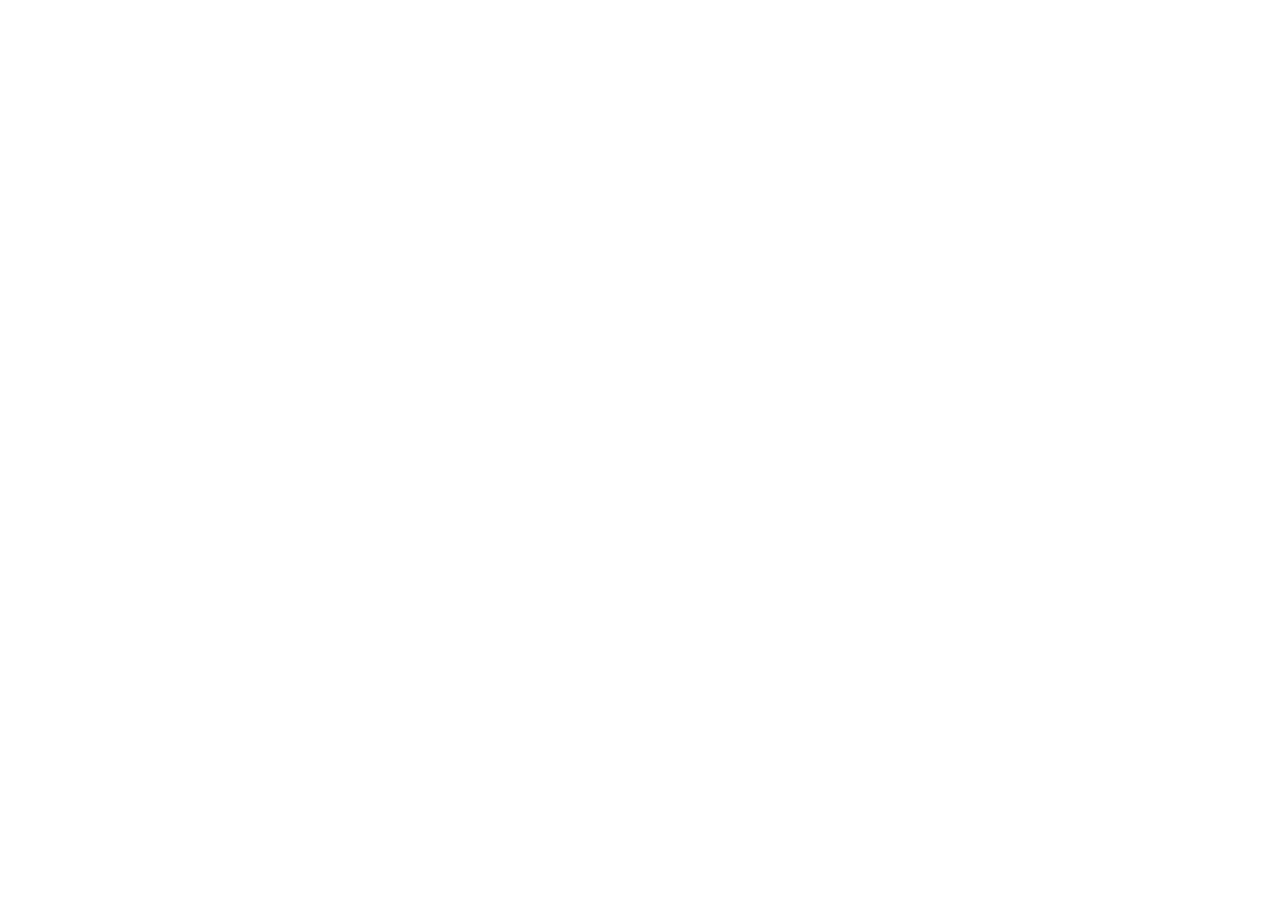
==== index.html @ efcbc995 "feat: initialize project with premium dark-gold theme Setup the foundational project architecture in" ====
<!doctype html>
<html lang="en">
  <head>
    <meta charset="UTF-8" />
    <meta name="viewport" content="width=device-width, initial-scale=1.0" />
    <title>ORIGEN - Experiencia Cultural y Gastronómica</title>
    <meta name="description" content="Rediseño visual premium y arquitectura API REST para la experiencia gastronómica y cultural ORIGEN (GitHub Pages + Google Apps Script)." />
    <meta property="og:title" content="ORIGEN - Experiencia Cultural y Gastronómica" />
    <meta property="og:description" content="Rediseño visual premium y arquitectura API REST para la experiencia gastronómica y cultural ORIGEN (GitHub Pages + Google Apps Script)." />
    <meta property="og:type" content="website" />
    <meta name="twitter:card" content="summary_large_image" />
    <link rel="preconnect" href="https://fonts.googleapis.com">
    <link rel="preconnect" href="https://fonts.gstatic.com" crossorigin>
    <link href="https://fonts.googleapis.com/css2?family=Cormorant+Garamond:ital,wght@0,400;0,600;0,700;1,400&family=Plus+Jakarta+Sans:wght@300;400;500;600;700&display=swap" rel="stylesheet">
  </head>
  <body>
    <div id="root"></div>
    <script type="module" src="/src/main.tsx"></script>
  </body>
</html>
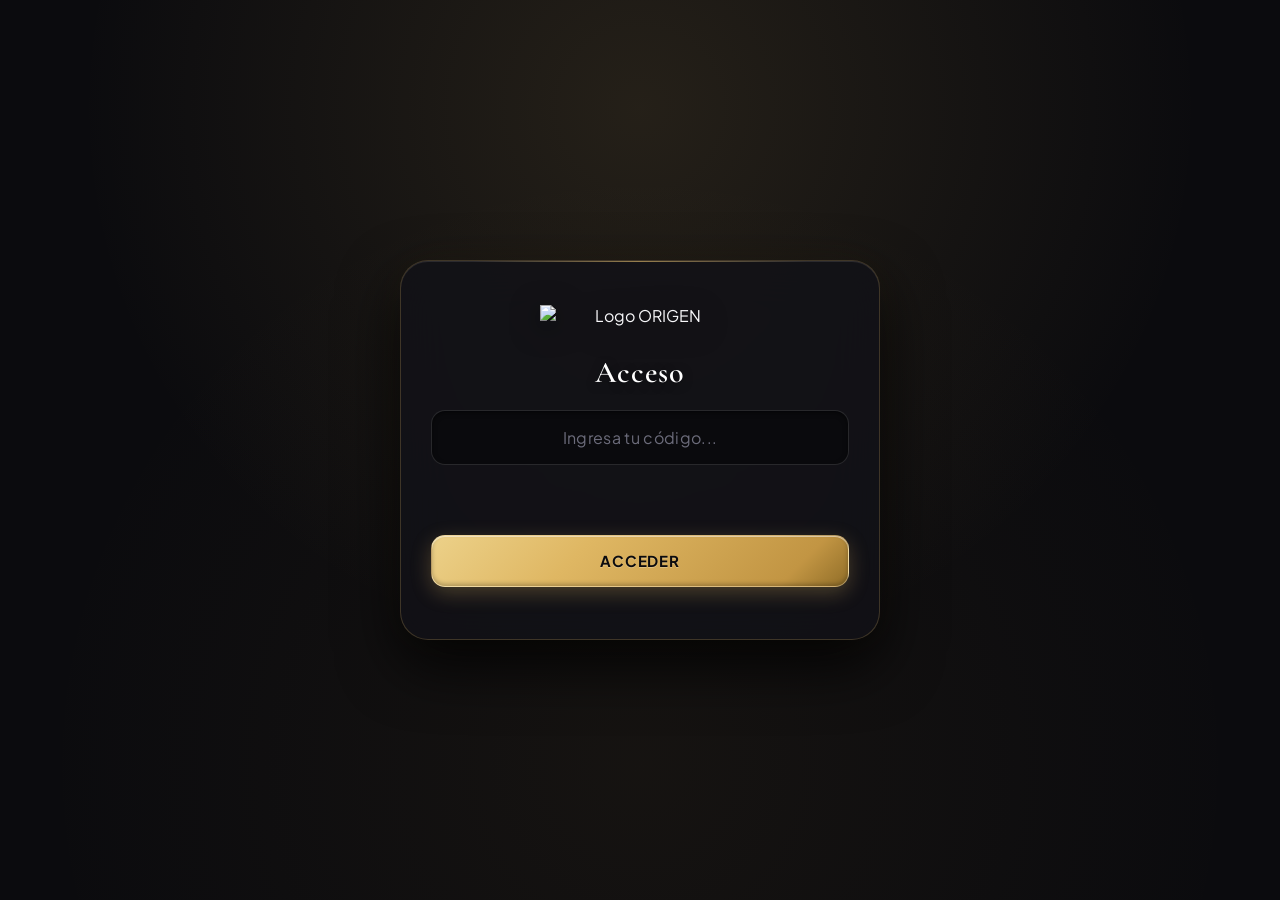
==== commit 84326f79: "Update index.html" ====
--- a/index.html
+++ b/index.html
@@ -1,21 +1,569 @@
-<!doctype html>
-<html lang="en">
-  <head>
-    <meta charset="UTF-8" />
-    <meta name="viewport" content="width=device-width, initial-scale=1.0" />
-    <title>ORIGEN - Experiencia Cultural y Gastronómica</title>
-    <meta name="description" content="Rediseño visual premium y arquitectura API REST para la experiencia gastronómica y cultural ORIGEN (GitHub Pages + Google Apps Script)." />
-    <meta property="og:title" content="ORIGEN - Experiencia Cultural y Gastronómica" />
-    <meta property="og:description" content="Rediseño visual premium y arquitectura API REST para la experiencia gastronómica y cultural ORIGEN (GitHub Pages + Google Apps Script)." />
-    <meta property="og:type" content="website" />
-    <meta name="twitter:card" content="summary_large_image" />
-    <link rel="preconnect" href="https://fonts.googleapis.com">
-    <link rel="preconnect" href="https://fonts.gstatic.com" crossorigin>
-    <link href="https://fonts.googleapis.com/css2?family=Cormorant+Garamond:ital,wght@0,400;0,600;0,700;1,400&family=Plus+Jakarta+Sans:wght@300;400;500;600;700&display=swap" rel="stylesheet">
-  </head>
-  <body>
-    <div id="root"></div>
-    <script type="module" src="/src/main.tsx"></script>
-  </body>
+<!DOCTYPE html>
+<html lang="es">
+<head>
+  <meta charset="UTF-8">
+  <meta name="viewport" content="width=device-width, initial-scale=1.0">
+  <title>ORIGEN — Experiencia Cultural & Gastronómica</title>
+  
+  <!-- Tipografías de alta gama: Cormorant Garamond (Serif de lujo) y Plus Jakarta Sans (Texto limpio) -->
+  <link rel="preconnect" href="https://fonts.googleapis.com">
+  <link rel="preconnect" href="https://fonts.gstatic.com" crossorigin>
+  <link href="https://fonts.googleapis.com/css2?family=Cormorant+Garamond:ital,wght@0,400;0,600;0,700;1,400&family=Plus+Jakarta+Sans:wght@300;400;500;600;700&display=swap" rel="stylesheet">
+
+  <style>
+    /* --- DESIGN SYSTEM: ORIGEN LUXURY DARK & GOLD PALETTE --- */
+    :root {
+      --bg-deep: #0b0b0e;
+      --card-bg: rgba(18, 18, 24, 0.82);
+      --card-border: rgba(223, 183, 99, 0.22);
+      --card-inner-glow: rgba(223, 183, 99, 0.05);
+      
+      --gold-primary: #dfb763;
+      --gold-secondary: #c29543;
+      --gold-light: #ecd189;
+      --gold-dark: #916e28;
+      
+      --text-main: #f8f8fa;
+      --text-muted: #a3a3b2;
+      --text-subtle: #6c6c7b;
+      
+      --input-bg: rgba(11, 11, 14, 0.9);
+      --input-border: rgba(255, 255, 255, 0.12);
+      --input-focus: #dfb763;
+      
+      --danger-color: #e05244;
+      --success-color: #27ae60;
+    }
+
+    * {
+      box-sizing: border-box;
+      margin: 0;
+      padding: 0;
+      -webkit-tap-highlight-color: transparent;
+    }
+
+    body {
+      font-family: 'Plus Jakarta Sans', -apple-system, BlinkMacSystemFont, sans-serif;
+      background: radial-gradient(circle at 50% 12%, rgba(223, 183, 99, 0.12) 0%, transparent 55%),
+                  radial-gradient(circle at 50% 85%, rgba(194, 149, 67, 0.06) 0%, transparent 60%),
+                  var(--bg-deep);
+      background-attachment: fixed;
+      color: var(--text-main);
+      text-align: center;
+      padding: 24px 16px;
+      display: flex;
+      justify-content: center;
+      align-items: center;
+      min-height: 100vh;
+      -webkit-font-smoothing: antialiased;
+      -moz-osx-font-smoothing: grayscale;
+    }
+
+    /* CONTENEDOR PRINCIPAL: GLASSMORPHISM & SILKY SHADOWS */
+    .container {
+      background: var(--card-bg);
+      backdrop-filter: blur(24px);
+      -webkit-backdrop-filter: blur(24px);
+      border: 1px solid var(--card-border);
+      border-radius: 28px;
+      padding: 44px 30px 40px;
+      box-shadow: 
+        0 24px 60px rgba(0, 0, 0, 0.85),
+        0 0 40px var(--card-inner-glow),
+        inset 0 1px 0 rgba(255, 255, 255, 0.1);
+      width: 100%;
+      max-width: 480px;
+      position: relative;
+      overflow: hidden;
+      transition: all 0.4s ease;
+    }
+
+    /* DETALLE SUTIL DE LUZ SUPERIOR */
+    .container::before {
+      content: '';
+      position: absolute;
+      top: 0;
+      left: 15%;
+      right: 15%;
+      height: 1px;
+      background: linear-gradient(90deg, transparent, rgba(223, 183, 99, 0.6), transparent);
+    }
+
+    /* LOGOTIPO */
+    .logo {
+      width: 200px;
+      max-width: 80%;
+      height: auto;
+      margin: 0 auto 28px auto;
+      display: block;
+      filter: drop-shadow(0 6px 14px rgba(0, 0, 0, 0.6));
+      transition: transform 0.3s ease;
+    }
+    .logo:hover {
+      transform: scale(1.02);
+    }
+
+    /* TÍTULOS Y TIPOGRAFÍA SERIF ELEGANTE */
+    h3 {
+      font-family: 'Cormorant Garamond', 'Georgia', serif;
+      font-size: 30px;
+      font-weight: 600;
+      letter-spacing: 0.03em;
+      line-height: 1.25;
+      color: #ffffff;
+      margin: 0 0 18px 0;
+      text-shadow: 0 2px 10px rgba(0, 0, 0, 0.5);
+    }
+
+    p {
+      color: var(--text-muted);
+      font-size: 15px;
+      line-height: 1.6;
+      margin-bottom: 20px;
+    }
+
+    /* INPUTS PREMIUM */
+    input {
+      width: 100%;
+      padding: 16px 20px;
+      margin-bottom: 20px;
+      border: 1px solid var(--input-border);
+      background-color: var(--input-bg);
+      color: #ffffff;
+      border-radius: 14px;
+      font-size: 16px;
+      font-family: 'Plus Jakarta Sans', sans-serif;
+      letter-spacing: 0.06em;
+      text-align: center;
+      outline: none;
+      box-shadow: inset 0 2px 5px rgba(0, 0, 0, 0.5);
+      transition: all 0.3s cubic-bezier(0.16, 1, 0.3, 1);
+    }
+    input::placeholder {
+      color: var(--text-subtle);
+      letter-spacing: 0.02em;
+    }
+    input:focus {
+      border-color: var(--gold-primary);
+      box-shadow: 
+        0 0 0 3px rgba(223, 183, 99, 0.18),
+        inset 0 2px 5px rgba(0, 0, 0, 0.6);
+      background-color: rgba(15, 15, 20, 0.95);
+    }
+
+    /* BOTONES FÍSICOS PREMIUM DE ORO METÁLICO */
+    .btn {
+      display: inline-flex;
+      justify-content: center;
+      align-items: center;
+      width: 100%;
+      min-height: 52px;
+      padding: 15px 24px;
+      margin: 12px auto;
+      border: 1px solid rgba(255, 255, 255, 0.25);
+      border-radius: 14px;
+      cursor: pointer;
+      font-family: 'Plus Jakarta Sans', sans-serif;
+      font-weight: 700;
+      font-size: 15px;
+      letter-spacing: 0.05em;
+      text-transform: uppercase;
+      background: linear-gradient(135deg, var(--gold-light) 0%, var(--gold-primary) 35%, var(--gold-secondary) 85%, var(--gold-dark) 100%);
+      color: #0b0b0e;
+      text-shadow: 0 1px 0 rgba(255, 255, 255, 0.25);
+      box-shadow: 
+        0 6px 20px rgba(223, 183, 99, 0.28),
+        inset 0 1px 0 rgba(255, 255, 255, 0.5),
+        inset 0 -2px 4px rgba(0, 0, 0, 0.25);
+      transition: all 0.25s cubic-bezier(0.16, 1, 0.3, 1);
+      text-decoration: none;
+      position: relative;
+      overflow: hidden;
+    }
+
+    .btn:hover:not(:disabled) {
+      background: linear-gradient(135deg, #f5e4b2 0%, var(--gold-light) 30%, var(--gold-primary) 75%, var(--gold-secondary) 100%);
+      box-shadow: 
+        0 8px 28px rgba(223, 183, 99, 0.42),
+        inset 0 1px 0 rgba(255, 255, 255, 0.6);
+      transform: translateY(-2px);
+    }
+
+    .btn:active:not(:disabled) {
+      transform: translateY(1px) scale(0.99);
+      box-shadow: 
+        0 3px 12px rgba(223, 183, 99, 0.22),
+        inset 0 2px 4px rgba(0, 0, 0, 0.35);
+    }
+
+    .btn:disabled {
+      opacity: 0.65;
+      cursor: not-allowed;
+      filter: grayscale(0.2);
+    }
+
+    /* BOTONES DE TRIVIA CON ESTILO ELEGANTE */
+    #opciones-botones .btn {
+      text-transform: none;
+      font-weight: 500;
+      font-size: 15px;
+      letter-spacing: 0.01em;
+      justify-content: flex-start;
+      text-align: left;
+      padding: 16px 20px;
+      background: rgba(22, 22, 30, 0.85);
+      color: #f0f0f4;
+      border: 1px solid rgba(223, 183, 99, 0.22);
+      box-shadow: 0 4px 14px rgba(0, 0, 0, 0.4);
+      margin-bottom: 12px;
+      text-shadow: none;
+    }
+
+    #opciones-botones .btn:hover:not(:disabled) {
+      background: rgba(30, 30, 42, 0.95);
+      border-color: var(--gold-primary);
+      box-shadow: 0 6px 20px rgba(223, 183, 99, 0.2);
+      transform: translateX(3px);
+    }
+
+    /* GRID DE PREMIOS PREMIUM */
+    .premios-grid {
+      display: flex;
+      justify-content: center;
+      gap: 16px;
+      flex-wrap: wrap;
+      margin: 26px 0 10px;
+    }
+
+    .premio-img {
+      width: 114px;
+      height: 114px;
+      object-fit: cover;
+      border-radius: 16px;
+      cursor: pointer;
+      border: 2px solid rgba(223, 183, 99, 0.3);
+      box-shadow: 0 8px 20px rgba(0, 0, 0, 0.6);
+      transition: all 0.3s cubic-bezier(0.16, 1, 0.3, 1);
+      background-color: #0b0b0e;
+    }
+
+    .premio-img:hover {
+      border-color: var(--gold-primary);
+      transform: translateY(-4px) scale(1.05);
+      box-shadow: 0 12px 30px rgba(223, 183, 99, 0.35);
+    }
+
+    .premio-final {
+      width: 220px;
+      height: 220px;
+      object-fit: cover;
+      border-radius: 22px;
+      margin: 22px auto;
+      display: block;
+      border: 3px solid var(--gold-primary);
+      box-shadow: 
+        0 14px 40px rgba(0, 0, 0, 0.8),
+        0 0 30px rgba(223, 183, 99, 0.3);
+      animation: zoomIn 0.5s ease-out;
+    }
+
+    /* MENSAJES DE ESTADO Y ERROR */
+    .msg {
+      color: var(--danger-color);
+      font-weight: 600;
+      font-size: 14px;
+      margin-bottom: 18px;
+      min-height: 20px;
+      transition: all 0.2s ease;
+    }
+
+    /* CLASE DE VISIBILIDAD & ANIMACIONES SUAVES DE PANTALLAS */
+    .oculto {
+      display: none !important;
+    }
+
+    .container > div:not(.oculto) {
+      animation: fadeInScreen 0.4s cubic-bezier(0.16, 1, 0.3, 1) forwards;
+    }
+
+    @keyframes fadeInScreen {
+      from {
+        opacity: 0;
+        transform: translateY(12px) scale(0.99);
+      }
+      to {
+        opacity: 1;
+        transform: translateY(0) scale(1);
+      }
+    }
+
+    @keyframes zoomIn {
+      from {
+        opacity: 0;
+        transform: scale(0.9);
+      }
+      to {
+        opacity: 1;
+        transform: scale(1);
+      }
+    }
+
+    /* REPRODUCTOR DE VIDEO SEGURO */
+    .video-wrapper {
+      border-radius: 18px;
+      overflow: hidden;
+      background: #000;
+      margin-bottom: 22px;
+      box-shadow: 0 12px 32px rgba(0, 0, 0, 0.7);
+      border: 1px solid rgba(223, 183, 99, 0.25);
+    }
+
+    video {
+      display: block;
+      width: 100%;
+      border-radius: 18px;
+      outline: none;
+    }
+  </style>
+</head>
+<body>
+
+<div class="container">
+  
+  <!-- PANTALLA 1: LOGIN -->
+  <div id="pantalla-login">
+    <img src="https://res.cloudinary.com/f8l7nucq/image/upload/v1784049017/Origen_logo_p1hlex.png" class="logo" alt="Logo ORIGEN">
+    <h3>Acceso</h3>
+    <input type="text" id="clave" placeholder="Ingresa tu código..." autocomplete="off" autocapitalize="characters">
+    <div id="msg" class="msg"></div>
+    <button class="btn" onclick="iniciar()">Acceder</button>
+  </div>
+
+  <!-- PANTALLA NUEVA: REPRODUCTOR DE VIDEO -->
+  <div id="pantalla-video" class="oculto">
+    <div id="video-container"></div>
+  </div>
+
+  <!-- PANTALLA 2: INSTRUCCIONES -->
+  <div id="pantalla-instrucciones" class="oculto">
+    <img src="https://res.cloudinary.com/f8l7nucq/image/upload/v1784049017/Origen_logo_p1hlex.png" class="logo" style="width:150px; margin-bottom:18px;" alt="Logo ORIGEN">
+    <h3>¡Trivia!</h3>
+    <p>Si acertás todas las preguntas, tenés un premio.</p>
+    <button class="btn" onclick="mostrarTrivia()">Comenzar Trivia</button>
+  </div>
+
+  <!-- PANTALLA 3: TRIVIA -->
+  <div id="pantalla-trivia" class="oculto">
+    <h3 id="pregunta-texto"></h3>
+    <div id="opciones-botones"></div>
+  </div>
+
+  <!-- PANTALLA 4: PREMIOS -->
+  <div id="pantalla-premios" class="oculto">
+    <h3>¡Felicitaciones, acertaste todo!</h3>
+    <p>Elige tu premio:</p>
+    <div class="premios-grid">
+      <img src="https://res.cloudinary.com/f8l7nucq/image/upload/v1784051080/two-dark-alcoholic-drinks-on-rustic-wooden-table-2026-03-24-02-58-58-utc_qf7qfq.jpg" class="premio-img" alt="Premio 1" onclick="finalizar('Premio 1', this.src)">
+      <img src="https://res.cloudinary.com/f8l7nucq/image/upload/v1784051076/pepperoni-pizza-freshly-sliced-and-ready-to-eat-2026-03-17-04-06-54-utc_ypzkdm.jpg" class="premio-img" alt="Premio 2" onclick="finalizar('Premio 2', this.src)">
+      <img src="https://res.cloudinary.com/f8l7nucq/image/upload/v1784051065/shekel-money-bag-and-shield-on-blue-background-2026-03-24-14-14-10-utc_sotjxd.jpg" class="premio-img" alt="Premio 3" onclick="finalizar('Premio 3', this.src)">
+    </div>
+  </div>
+  
+  <!-- PANTALLA ERROR -->
+  <div id="pantalla-error" class="oculto">
+    <h3>Casi lo logras...</h3>
+    <p id="texto-error"></p>
+    <p>Para obtener un premio, necesitas acertar todas las preguntas.</p>
+    <button class="btn" onclick="location.reload()">Volver a intentar</button>
+  </div>
+
+  <!-- PANTALLA FINAL (DESCARGA) -->
+  <div id="pantalla-final" class="oculto">
+    <h3 id="texto-final"></h3>
+    <img id="img-final" src="" class="premio-final" alt="Tu Premio">
+    <a id="btn-descarga" href="" download="Premio_Origen.jpg" class="btn">Descargar Premio</a>
+  </div>
+
+</div>
+
+<script>
+  // =========================================================================
+  // CONFIGURACIÓN TÉCNICA - MIGRACIÓN A GITHUB PAGES & APPS SCRIPT API
+  // =========================================================================
+  
+  // 1. URL DE TU API: Reemplaza "URL_AQUI" con la URL de tu Web App desplegada en Google Apps Script
+  const API_URL = "https://script.google.com/macros/s/AKfycbw1iYjGb0WF6zNKJYK2ryDGPb0qx2fHLd3NlUj8FR36TgpYnK4CkEkQpxf4gv22PXLbXA/exec"; 
+
+  // 2. PARÁMETROS URL: Reemplazo para <?= parada ?> y <?= modo ?> en páginas estáticas de GitHub Pages
+  const urlParams = new URLSearchParams(window.location.search);
+  const paradaParam = urlParams.get('parada') || "";
+  const modoParam = urlParams.get('modo') || "";
+
+  var preguntas = []; 
+  var indice = 0; 
+  var aciertos = 0; 
+  var clave = "";
+
+  // Navegación entre pantallas manteniendo la estructura del DOM
+  function mostrar(id) {
+    document.querySelectorAll('.container > div').forEach(div => div.classList.add('oculto'));
+    const target = document.getElementById(id);
+    if (target) {
+      target.classList.remove('oculto');
+    }
+  }
+
+  // Helper HTTP para conectar con Google Apps Script sin bloqueos de CORS
+  async function llamarApi(datos) {
+    if (API_URL === "URL_AQUI" || !API_URL) {
+      throw new Error("Debes configurar la constante API_URL con la URL de tu Google Apps Script.");
+    }
+
+    const respuesta = await fetch(API_URL, {
+      method: "POST",
+      headers: {
+        "Content-Type": "text/plain;charset=utf-8"
+      },
+      body: JSON.stringify(datos)
+    });
+
+    if (!respuesta.ok) {
+      throw new Error("HTTP error " + respuesta.status);
+    }
+    return await respuesta.json();
+  }
+
+  async function iniciar() {
+    clave = document.getElementById('clave').value.trim();
+    const msgEl = document.getElementById('msg');
+    
+    if (!clave) {
+      msgEl.innerText = "Por favor ingresa tu código.";
+      return;
+    }
+
+    msgEl.innerText = "Validando...";
+
+    try {
+      const res = await llamarApi({
+        action: "validarClave",
+        clave: clave,
+        parada: paradaParam,
+        modo: modoParam
+      });
+      render(res);
+    } catch (err) {
+      console.error(err);
+      msgEl.innerText = err.message.includes("API_URL") 
+        ? err.message 
+        : "Error de conexión con el servidor.";
+    }
+  }
+
+  function render(res) {
+    const msgEl = document.getElementById('msg');
+    if (res.error) {
+      msgEl.innerText = res.error;
+      return;
+    }
+    msgEl.innerText = "";
+    
+    if (res.tipo == "video") {
+      var esIphone = /iPhone|iPad|iPod/i.test(navigator.userAgent);
+      var urlVideo = "";
+
+      if (esIphone) {
+        urlVideo = res.urlIphone || res.url;
+      } else {
+        urlVideo = res.url;
+      }
+
+      document.getElementById('video-container').innerHTML = `
+        <h3>${res.lugar || "Experiencia ORIGEN"}</h3>
+        <div class="video-wrapper">
+          <video
+            src='${urlVideo}'
+            controls
+            controlsList="nodownload"
+            oncontextmenu="return false;"
+            playsinline
+            webkit-playsinline
+            preload="metadata"
+            width='100%'>
+          </video>
+        </div>`;
+      
+      mostrar('pantalla-video');
+        
+    } else if (res.tipo == "trivia") {
+      preguntas = res.data || [];
+      indice = 0;
+      aciertos = 0;
+      mostrar('pantalla-instrucciones');
+    }
+  }
+
+  function mostrarTrivia() {
+    mostrar('pantalla-trivia');
+    var p = preguntas[indice];
+    document.getElementById('pregunta-texto').innerText = p.pregunta;
+    document.getElementById('opciones-botones').innerHTML =
+      "<button class='btn' onclick='evaluar(this, \"A\",\""+p.correct+"\")'><strong>A)</strong>&nbsp; " + p.A + "</button>" +
+      "<button class='btn' onclick='evaluar(this, \"B\",\""+p.correct+"\")'><strong>B)</strong>&nbsp; " + p.B + "</button>" +
+      "<button class='btn' onclick='evaluar(this, \"C\",\""+p.correct+"\")'><strong>C)</strong>&nbsp; " + p.C + "</button>";
+  }
+
+  function evaluar(btn, opc, correct) {
+    var btns = document.getElementById('opciones-botones').querySelectorAll('.btn');
+    btns.forEach(b => b.disabled = true);
+    
+    if (opc == correct) {
+      aciertos++;
+      btn.style.background = "linear-gradient(135deg, #2ecc71, #27ae60)";
+      btn.style.borderColor = "#2ecc71";
+      btn.style.color = "#ffffff";
+    } else {
+      btn.style.background = "linear-gradient(135deg, #e74c3c, #c0392b)";
+      btn.style.borderColor = "#e74c3c";
+      btn.style.color = "#ffffff";
+    }
+    
+    setTimeout(function() {
+      indice++;
+      if (indice < preguntas.length) mostrarTrivia();
+      else mostrarSelector();
+    }, 1000);
+  }
+
+  function mostrarSelector() {
+    if (aciertos === preguntas.length) {
+      mostrar('pantalla-premios');
+    } else {
+      mostrar('pantalla-error');
+      document.getElementById('texto-error').innerText = "Obtuviste " + aciertos + " de " + preguntas.length + " aciertos.";
+      
+      llamarApi({
+        action: "guardarResultado",
+        usuario: clave,
+        aciertos: aciertos,
+        premio: "Sin premio"
+      }).catch(err => console.error("Error al registrar resultado:", err));
+    }
+  }
+
+  function finalizar(premio, url) {
+    llamarApi({
+      action: "guardarResultado",
+      usuario: clave,
+      aciertos: aciertos,
+      premio: premio
+    }).catch(err => console.error("Error al registrar premio:", err));
+
+    mostrar('pantalla-final');
+    document.getElementById('texto-final').innerText = "¡Has seleccionado: " + premio + "!";
+    document.getElementById('img-final').src = url;
+    document.getElementById('btn-descarga').href = url;
+  }
+</script>
+</body>
 </html>
-
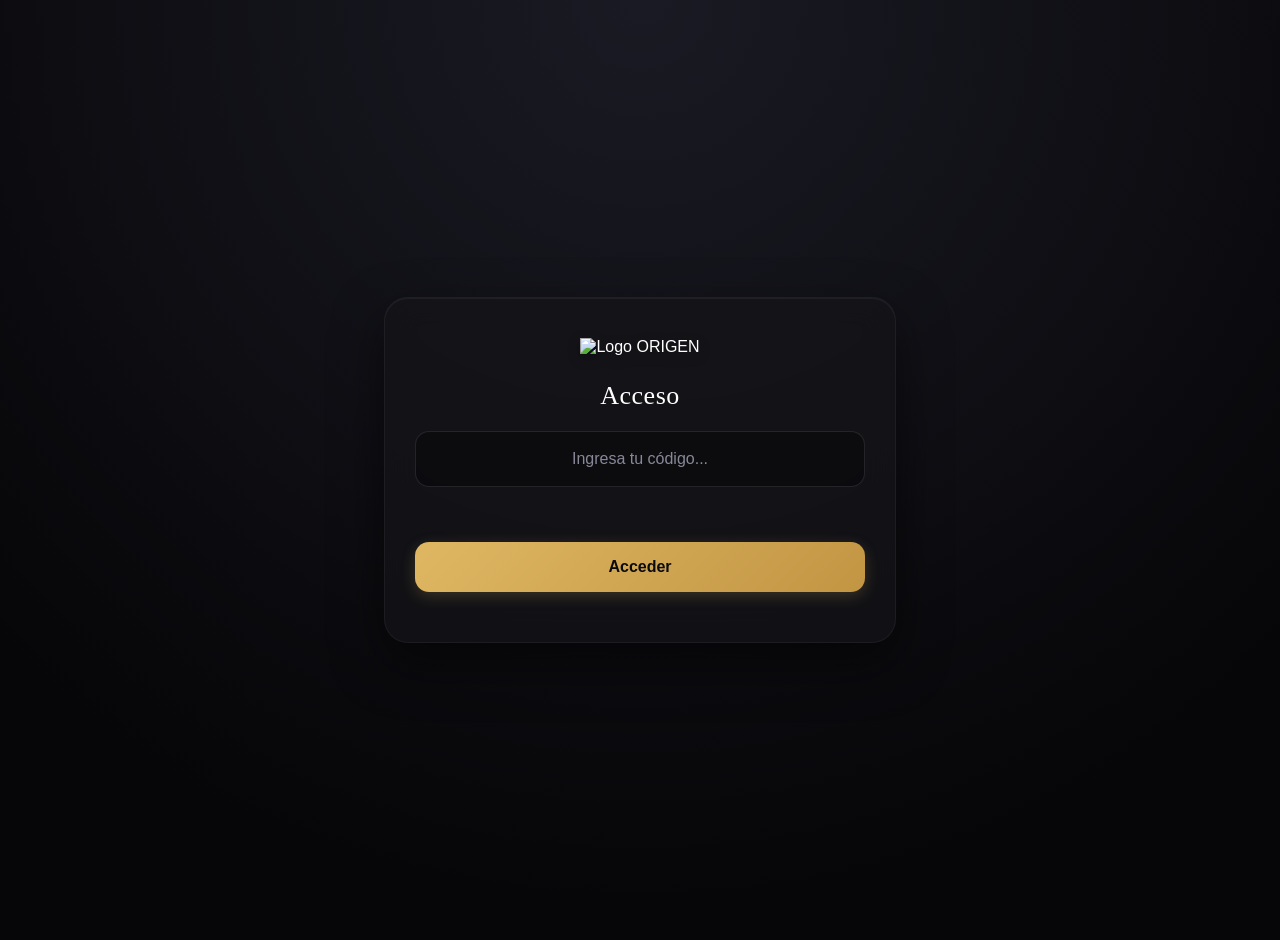
==== commit 1b57ad36: "Update index.html" ====
--- a/index.html
+++ b/index.html
@@ -1,569 +1,297 @@
 <!DOCTYPE html>
 <html lang="es">
-<head>
-  <meta charset="UTF-8">
-  <meta name="viewport" content="width=device-width, initial-scale=1.0">
-  <title>ORIGEN — Experiencia Cultural & Gastronómica</title>
-  
-  <!-- Tipografías de alta gama: Cormorant Garamond (Serif de lujo) y Plus Jakarta Sans (Texto limpio) -->
-  <link rel="preconnect" href="https://fonts.googleapis.com">
-  <link rel="preconnect" href="https://fonts.gstatic.com" crossorigin>
-  <link href="https://fonts.googleapis.com/css2?family=Cormorant+Garamond:ital,wght@0,400;0,600;0,700;1,400&family=Plus+Jakarta+Sans:wght@300;400;500;600;700&display=swap" rel="stylesheet">
-
-  <style>
-    /* --- DESIGN SYSTEM: ORIGEN LUXURY DARK & GOLD PALETTE --- */
-    :root {
-      --bg-deep: #0b0b0e;
-      --card-bg: rgba(18, 18, 24, 0.82);
-      --card-border: rgba(223, 183, 99, 0.22);
-      --card-inner-glow: rgba(223, 183, 99, 0.05);
-      
-      --gold-primary: #dfb763;
-      --gold-secondary: #c29543;
-      --gold-light: #ecd189;
-      --gold-dark: #916e28;
-      
-      --text-main: #f8f8fa;
-      --text-muted: #a3a3b2;
-      --text-subtle: #6c6c7b;
-      
-      --input-bg: rgba(11, 11, 14, 0.9);
-      --input-border: rgba(255, 255, 255, 0.12);
-      --input-focus: #dfb763;
-      
-      --danger-color: #e05244;
-      --success-color: #27ae60;
-    }
-
-    * {
-      box-sizing: border-box;
-      margin: 0;
-      padding: 0;
-      -webkit-tap-highlight-color: transparent;
-    }
-
-    body {
-      font-family: 'Plus Jakarta Sans', -apple-system, BlinkMacSystemFont, sans-serif;
-      background: radial-gradient(circle at 50% 12%, rgba(223, 183, 99, 0.12) 0%, transparent 55%),
-                  radial-gradient(circle at 50% 85%, rgba(194, 149, 67, 0.06) 0%, transparent 60%),
-                  var(--bg-deep);
-      background-attachment: fixed;
-      color: var(--text-main);
-      text-align: center;
-      padding: 24px 16px;
-      display: flex;
-      justify-content: center;
-      align-items: center;
-      min-height: 100vh;
-      -webkit-font-smoothing: antialiased;
-      -moz-osx-font-smoothing: grayscale;
-    }
-
-    /* CONTENEDOR PRINCIPAL: GLASSMORPHISM & SILKY SHADOWS */
-    .container {
-      background: var(--card-bg);
-      backdrop-filter: blur(24px);
-      -webkit-backdrop-filter: blur(24px);
-      border: 1px solid var(--card-border);
-      border-radius: 28px;
-      padding: 44px 30px 40px;
-      box-shadow: 
-        0 24px 60px rgba(0, 0, 0, 0.85),
-        0 0 40px var(--card-inner-glow),
-        inset 0 1px 0 rgba(255, 255, 255, 0.1);
-      width: 100%;
-      max-width: 480px;
-      position: relative;
-      overflow: hidden;
-      transition: all 0.4s ease;
-    }
-
-    /* DETALLE SUTIL DE LUZ SUPERIOR */
-    .container::before {
-      content: '';
-      position: absolute;
-      top: 0;
-      left: 15%;
-      right: 15%;
-      height: 1px;
-      background: linear-gradient(90deg, transparent, rgba(223, 183, 99, 0.6), transparent);
-    }
-
-    /* LOGOTIPO */
-    .logo {
-      width: 200px;
-      max-width: 80%;
-      height: auto;
-      margin: 0 auto 28px auto;
-      display: block;
-      filter: drop-shadow(0 6px 14px rgba(0, 0, 0, 0.6));
-      transition: transform 0.3s ease;
-    }
-    .logo:hover {
-      transform: scale(1.02);
-    }
-
-    /* TÍTULOS Y TIPOGRAFÍA SERIF ELEGANTE */
-    h3 {
-      font-family: 'Cormorant Garamond', 'Georgia', serif;
-      font-size: 30px;
-      font-weight: 600;
-      letter-spacing: 0.03em;
-      line-height: 1.25;
-      color: #ffffff;
-      margin: 0 0 18px 0;
-      text-shadow: 0 2px 10px rgba(0, 0, 0, 0.5);
-    }
-
-    p {
-      color: var(--text-muted);
-      font-size: 15px;
-      line-height: 1.6;
-      margin-bottom: 20px;
-    }
-
-    /* INPUTS PREMIUM */
-    input {
-      width: 100%;
-      padding: 16px 20px;
-      margin-bottom: 20px;
-      border: 1px solid var(--input-border);
-      background-color: var(--input-bg);
-      color: #ffffff;
-      border-radius: 14px;
-      font-size: 16px;
-      font-family: 'Plus Jakarta Sans', sans-serif;
-      letter-spacing: 0.06em;
-      text-align: center;
-      outline: none;
-      box-shadow: inset 0 2px 5px rgba(0, 0, 0, 0.5);
-      transition: all 0.3s cubic-bezier(0.16, 1, 0.3, 1);
-    }
-    input::placeholder {
-      color: var(--text-subtle);
-      letter-spacing: 0.02em;
-    }
-    input:focus {
-      border-color: var(--gold-primary);
-      box-shadow: 
-        0 0 0 3px rgba(223, 183, 99, 0.18),
-        inset 0 2px 5px rgba(0, 0, 0, 0.6);
-      background-color: rgba(15, 15, 20, 0.95);
-    }
-
-    /* BOTONES FÍSICOS PREMIUM DE ORO METÁLICO */
-    .btn {
-      display: inline-flex;
-      justify-content: center;
-      align-items: center;
-      width: 100%;
-      min-height: 52px;
-      padding: 15px 24px;
-      margin: 12px auto;
-      border: 1px solid rgba(255, 255, 255, 0.25);
-      border-radius: 14px;
-      cursor: pointer;
-      font-family: 'Plus Jakarta Sans', sans-serif;
-      font-weight: 700;
-      font-size: 15px;
-      letter-spacing: 0.05em;
-      text-transform: uppercase;
-      background: linear-gradient(135deg, var(--gold-light) 0%, var(--gold-primary) 35%, var(--gold-secondary) 85%, var(--gold-dark) 100%);
-      color: #0b0b0e;
-      text-shadow: 0 1px 0 rgba(255, 255, 255, 0.25);
-      box-shadow: 
-        0 6px 20px rgba(223, 183, 99, 0.28),
-        inset 0 1px 0 rgba(255, 255, 255, 0.5),
-        inset 0 -2px 4px rgba(0, 0, 0, 0.25);
-      transition: all 0.25s cubic-bezier(0.16, 1, 0.3, 1);
-      text-decoration: none;
-      position: relative;
-      overflow: hidden;
-    }
-
-    .btn:hover:not(:disabled) {
-      background: linear-gradient(135deg, #f5e4b2 0%, var(--gold-light) 30%, var(--gold-primary) 75%, var(--gold-secondary) 100%);
-      box-shadow: 
-        0 8px 28px rgba(223, 183, 99, 0.42),
-        inset 0 1px 0 rgba(255, 255, 255, 0.6);
-      transform: translateY(-2px);
-    }
-
-    .btn:active:not(:disabled) {
-      transform: translateY(1px) scale(0.99);
-      box-shadow: 
-        0 3px 12px rgba(223, 183, 99, 0.22),
-        inset 0 2px 4px rgba(0, 0, 0, 0.35);
-    }
-
-    .btn:disabled {
-      opacity: 0.65;
-      cursor: not-allowed;
-      filter: grayscale(0.2);
-    }
-
-    /* BOTONES DE TRIVIA CON ESTILO ELEGANTE */
-    #opciones-botones .btn {
-      text-transform: none;
-      font-weight: 500;
-      font-size: 15px;
-      letter-spacing: 0.01em;
-      justify-content: flex-start;
-      text-align: left;
-      padding: 16px 20px;
-      background: rgba(22, 22, 30, 0.85);
-      color: #f0f0f4;
-      border: 1px solid rgba(223, 183, 99, 0.22);
-      box-shadow: 0 4px 14px rgba(0, 0, 0, 0.4);
-      margin-bottom: 12px;
-      text-shadow: none;
-    }
-
-    #opciones-botones .btn:hover:not(:disabled) {
-      background: rgba(30, 30, 42, 0.95);
-      border-color: var(--gold-primary);
-      box-shadow: 0 6px 20px rgba(223, 183, 99, 0.2);
-      transform: translateX(3px);
-    }
-
-    /* GRID DE PREMIOS PREMIUM */
-    .premios-grid {
-      display: flex;
-      justify-content: center;
-      gap: 16px;
-      flex-wrap: wrap;
-      margin: 26px 0 10px;
-    }
-
-    .premio-img {
-      width: 114px;
-      height: 114px;
-      object-fit: cover;
-      border-radius: 16px;
-      cursor: pointer;
-      border: 2px solid rgba(223, 183, 99, 0.3);
-      box-shadow: 0 8px 20px rgba(0, 0, 0, 0.6);
-      transition: all 0.3s cubic-bezier(0.16, 1, 0.3, 1);
-      background-color: #0b0b0e;
-    }
-
-    .premio-img:hover {
-      border-color: var(--gold-primary);
-      transform: translateY(-4px) scale(1.05);
-      box-shadow: 0 12px 30px rgba(223, 183, 99, 0.35);
-    }
-
-    .premio-final {
-      width: 220px;
-      height: 220px;
-      object-fit: cover;
-      border-radius: 22px;
-      margin: 22px auto;
-      display: block;
-      border: 3px solid var(--gold-primary);
-      box-shadow: 
-        0 14px 40px rgba(0, 0, 0, 0.8),
-        0 0 30px rgba(223, 183, 99, 0.3);
-      animation: zoomIn 0.5s ease-out;
-    }
-
-    /* MENSAJES DE ESTADO Y ERROR */
-    .msg {
-      color: var(--danger-color);
-      font-weight: 600;
-      font-size: 14px;
-      margin-bottom: 18px;
-      min-height: 20px;
-      transition: all 0.2s ease;
-    }
-
-    /* CLASE DE VISIBILIDAD & ANIMACIONES SUAVES DE PANTALLAS */
-    .oculto {
-      display: none !important;
-    }
-
-    .container > div:not(.oculto) {
-      animation: fadeInScreen 0.4s cubic-bezier(0.16, 1, 0.3, 1) forwards;
-    }
-
-    @keyframes fadeInScreen {
-      from {
-        opacity: 0;
-        transform: translateY(12px) scale(0.99);
-      }
-      to {
-        opacity: 1;
-        transform: translateY(0) scale(1);
-      }
-    }
-
-    @keyframes zoomIn {
-      from {
-        opacity: 0;
-        transform: scale(0.9);
-      }
-      to {
-        opacity: 1;
-        transform: scale(1);
-      }
-    }
-
-    /* REPRODUCTOR DE VIDEO SEGURO */
-    .video-wrapper {
-      border-radius: 18px;
-      overflow: hidden;
-      background: #000;
-      margin-bottom: 22px;
-      box-shadow: 0 12px 32px rgba(0, 0, 0, 0.7);
-      border: 1px solid rgba(223, 183, 99, 0.25);
-    }
-
-    video {
-      display: block;
-      width: 100%;
-      border-radius: 18px;
-      outline: none;
-    }
-  </style>
-</head>
-<body>
-
-<div class="container">
-  
-  <!-- PANTALLA 1: LOGIN -->
-  <div id="pantalla-login">
-    <img src="https://res.cloudinary.com/f8l7nucq/image/upload/v1784049017/Origen_logo_p1hlex.png" class="logo" alt="Logo ORIGEN">
-    <h3>Acceso</h3>
-    <input type="text" id="clave" placeholder="Ingresa tu código..." autocomplete="off" autocapitalize="characters">
-    <div id="msg" class="msg"></div>
-    <button class="btn" onclick="iniciar()">Acceder</button>
-  </div>
-
-  <!-- PANTALLA NUEVA: REPRODUCTOR DE VIDEO -->
-  <div id="pantalla-video" class="oculto">
-    <div id="video-container"></div>
-  </div>
-
-  <!-- PANTALLA 2: INSTRUCCIONES -->
-  <div id="pantalla-instrucciones" class="oculto">
-    <img src="https://res.cloudinary.com/f8l7nucq/image/upload/v1784049017/Origen_logo_p1hlex.png" class="logo" style="width:150px; margin-bottom:18px;" alt="Logo ORIGEN">
-    <h3>¡Trivia!</h3>
-    <p>Si acertás todas las preguntas, tenés un premio.</p>
-    <button class="btn" onclick="mostrarTrivia()">Comenzar Trivia</button>
-  </div>
-
-  <!-- PANTALLA 3: TRIVIA -->
-  <div id="pantalla-trivia" class="oculto">
-    <h3 id="pregunta-texto"></h3>
-    <div id="opciones-botones"></div>
-  </div>
-
-  <!-- PANTALLA 4: PREMIOS -->
-  <div id="pantalla-premios" class="oculto">
-    <h3>¡Felicitaciones, acertaste todo!</h3>
-    <p>Elige tu premio:</p>
-    <div class="premios-grid">
-      <img src="https://res.cloudinary.com/f8l7nucq/image/upload/v1784051080/two-dark-alcoholic-drinks-on-rustic-wooden-table-2026-03-24-02-58-58-utc_qf7qfq.jpg" class="premio-img" alt="Premio 1" onclick="finalizar('Premio 1', this.src)">
-      <img src="https://res.cloudinary.com/f8l7nucq/image/upload/v1784051076/pepperoni-pizza-freshly-sliced-and-ready-to-eat-2026-03-17-04-06-54-utc_ypzkdm.jpg" class="premio-img" alt="Premio 2" onclick="finalizar('Premio 2', this.src)">
-      <img src="https://res.cloudinary.com/f8l7nucq/image/upload/v1784051065/shekel-money-bag-and-shield-on-blue-background-2026-03-24-14-14-10-utc_sotjxd.jpg" class="premio-img" alt="Premio 3" onclick="finalizar('Premio 3', this.src)">
+  <head>
+    <meta charset="UTF-8">
+    <meta name="viewport" content="width=device-width, initial-scale=1.0">
+    <title>Experiencia ORIGEN</title>
+    <style>
+      /* --- ESTÉTICA PREMIUM & GLASSMORPHISM --- */
+      body { 
+        font-family: -apple-system, BlinkMacSystemFont, "Segoe UI", Roboto, sans-serif; 
+        background: #060608;
+        /* Fondo con un sutil gradiente radial para darle profundidad */
+        background: radial-gradient(circle at 50% 0%, #1a1a24 0%, #060608 80%);
+        color: #ffffff;      
+        text-align: center; 
+        padding: 20px; 
+        display: flex; 
+        justify-content: center; 
+        align-items: center; 
+        min-height: 100vh; 
+        margin: 0; 
+      }
+      
+      .container { 
+        background: rgba(20, 20, 25, 0.7); /* Efecto cristal oscuro */
+        backdrop-filter: blur(15px);
+        -webkit-backdrop-filter: blur(15px);
+        padding: 40px 30px; 
+        border-radius: 24px; 
+        box-shadow: 0 20px 50px rgba(0,0,0,0.5), inset 0 1px 0 rgba(255,255,255,0.05); 
+        width: 100%; 
+        max-width: 450px; 
+        border: 1px solid rgba(255, 255, 255, 0.05);
+        /* Animación suave de entrada */
+        animation: fadeUp 0.6s cubic-bezier(0.16, 1, 0.3, 1) forwards;
+      }
+
+      @keyframes fadeUp {
+        0% { opacity: 0; transform: translateY(20px); }
+        100% { opacity: 1; transform: translateY(0); }
+      }
+      
+      /* Transiciones suaves entre pantallas */
+      .pantalla {
+        animation: fadeIn 0.4s ease-out forwards;
+      }
+      @keyframes fadeIn {
+        0% { opacity: 0; }
+        100% { opacity: 1; }
+      }
+      
+      .logo { width: 220px; margin-bottom: 25px; filter: drop-shadow(0 4px 6px rgba(0,0,0,0.3)); }
+
+      h3 {
+        font-family: 'Georgia', serif;
+        font-size: 26px;
+        margin: 0 0 20px 0;
+        font-weight: 400;
+        letter-spacing: 0.5px;
+      }
+      
+      .btn { 
+        display: block; 
+        width: 100%; 
+        padding: 16px; 
+        margin: 10px auto; 
+        border: none; 
+        border-radius: 14px; 
+        cursor: pointer; 
+        font-weight: 600; 
+        background: linear-gradient(135deg, #dfb763 0%, #c29543 100%); 
+        color: #0b0b0e; 
+        transition: all 0.3s ease;
+        text-decoration: none;
+        font-size: 16px;
+        box-sizing: border-box;
+        box-shadow: 0 4px 15px rgba(223, 183, 99, 0.2);
+      }
+      .btn:hover { 
+        background: linear-gradient(135deg, #ecd189 0%, #d6a751 100%); 
+        transform: translateY(-2px);
+        box-shadow: 0 6px 20px rgba(223, 183, 99, 0.3);
+      }
+      .btn:disabled { opacity: 0.6; cursor: not-allowed; transform: none; box-shadow: none; }
+      
+      input { 
+        width: 100%; 
+        padding: 18px; 
+        margin-bottom: 20px; 
+        border: 1px solid rgba(255,255,255,0.1); 
+        background-color: rgba(0,0,0,0.3); 
+        color: #ffffff;
+        border-radius: 14px; 
+        box-sizing: border-box; 
+        text-align: center; 
+        font-size: 16px; 
+        outline: none;
+        transition: all 0.3s ease;
+      }
+      input::placeholder { color: #888899; }
+      input:focus { border-color: #d8b05c; background-color: rgba(0,0,0,0.5); box-shadow: 0 0 0 2px rgba(216, 176, 92, 0.2); }
+      
+      .premios-grid { display: flex; justify-content: center; gap: 15px; flex-wrap: wrap; margin: 25px 0; }
+      .premio-img { 
+        width: 110px; height: 110px; object-fit: cover; border-radius: 14px; 
+        cursor: pointer; border: 2px solid transparent; 
+        transition: all 0.3s ease; background-color: rgba(0,0,0,0.5);
+        box-shadow: 0 4px 10px rgba(0,0,0,0.3);
+      }
+      .premio-img:hover { border-color: #d8b05c; transform: scale(1.08); box-shadow: 0 8px 20px rgba(216, 176, 92, 0.3); }
+      .premio-final { width: 220px; height: 220px; object-fit: cover; border-radius: 24px; margin: 20px auto; display: block; border: 4px solid #d8b05c; box-shadow: 0 10px 30px rgba(0,0,0,0.5); }
+      
+      .msg { color: #ff5252; font-weight: 500; margin-bottom: 15px; min-height: 20px; }
+      .oculto { display: none !important; }
+    </style>
+  </head>
+  <body>
+    
+    <div class="container">
+      
+      <!-- PANTALLA 1: LOGIN -->
+      <div id="pantalla-login" class="pantalla">
+        <img src="https://res.cloudinary.com/f8l7nucq/image/upload/v1784049017/Origen_logo_p1hlex.png" class="logo" alt="Logo ORIGEN">
+        <h3>Acceso</h3>
+        <input type="text" id="clave" placeholder="Ingresa tu código...">
+        <div id="msg" class="msg"></div>
+        <button class="btn" id="btn-acceder" onclick="iniciar()">Acceder</button>
+      </div>
+
+      <!-- PANTALLA 2: REPRODUCTOR DE VIDEO -->
+      <div id="pantalla-video" class="pantalla oculto">
+        <div id="video-container"></div>
+      </div>
+
+      <!-- PANTALLA 3: INSTRUCCIONES -->
+      <div id="pantalla-instrucciones" class="pantalla oculto">
+        <img src="https://res.cloudinary.com/f8l7nucq/image/upload/v1784049017/Origen_logo_p1hlex.png" class="logo" style="width:150px; margin-bottom:15px;" alt="Logo ORIGEN">
+        <h3>¡Trivia!</h3>
+        <p style="color: #aaa; margin-bottom: 25px;">Si acertás todas las preguntas, tenés un premio.</p>
+        <button class="btn" onclick="mostrarTrivia()">Comenzar Trivia</button>
+      </div>
+
+      <!-- PANTALLA 4: TRIVIA -->
+      <div id="pantalla-trivia" class="pantalla oculto">
+        <h3 id="pregunta-texto" style="font-size: 20px; line-height: 1.4; margin-bottom: 30px;"></h3>
+        <div id="opciones-botones"></div>
+      </div>
+
+      <!-- PANTALLA 5: PREMIOS -->
+      <div id="pantalla-premios" class="pantalla oculto">
+        <h3 style="color: #d8b05c;">¡Felicitaciones!</h3>
+        <p style="color: #ddd;">Acertaste todo. Elige tu premio:</p>
+        <div class="premios-grid">
+          <img src="https://res.cloudinary.com/f8l7nucq/image/upload/v1784051080/two-dark-alcoholic-drinks-on-rustic-wooden-table-2026-03-24-02-58-58-utc_qf7qfq.jpg" class="premio-img" onclick="finalizar('Premio 1', this.src)">
+          <img src="https://res.cloudinary.com/f8l7nucq/image/upload/v1784051076/pepperoni-pizza-freshly-sliced-and-ready-to-eat-2026-03-17-04-06-54-utc_ypzkdm.jpg" class="premio-img" onclick="finalizar('Premio 2', this.src)">
+          <img src="https://res.cloudinary.com/f8l7nucq/image/upload/v1784051065/shekel-money-bag-and-shield-on-blue-background-2026-03-24-14-14-10-utc_sotjxd.jpg" class="premio-img" onclick="finalizar('Premio 3', this.src)">
+        </div>
+      </div>
+      
+      <!-- PANTALLA ERROR -->
+      <div id="pantalla-error" class="pantalla oculto">
+        <h3>Casi lo logras...</h3>
+        <p id="texto-error" style="color: #d8b05c; font-size: 18px; font-weight: bold; margin: 15px 0;"></p>
+        <p style="color: #aaa; margin-bottom: 25px;">Para obtener un premio, necesitas acertar todas las preguntas.</p>
+        <button class="btn" onclick="location.reload()">Volver a intentar</button>
+      </div>
+
+      <!-- PANTALLA FINAL (DESCARGA) -->
+      <div id="pantalla-final" class="pantalla oculto">
+        <h3 id="texto-final" style="color: #d8b05c;"></h3>
+        <img id="img-final" src="" class="premio-final" alt="Tu Premio">
+        <a id="btn-descarga" href="" download="Premio_Origen.jpg" class="btn">Descargar Premio</a>
+      </div>
+
     </div>
-  </div>
-  
-  <!-- PANTALLA ERROR -->
-  <div id="pantalla-error" class="oculto">
-    <h3>Casi lo logras...</h3>
-    <p id="texto-error"></p>
-    <p>Para obtener un premio, necesitas acertar todas las preguntas.</p>
-    <button class="btn" onclick="location.reload()">Volver a intentar</button>
-  </div>
-
-  <!-- PANTALLA FINAL (DESCARGA) -->
-  <div id="pantalla-final" class="oculto">
-    <h3 id="texto-final"></h3>
-    <img id="img-final" src="" class="premio-final" alt="Tu Premio">
-    <a id="btn-descarga" href="" download="Premio_Origen.jpg" class="btn">Descargar Premio</a>
-  </div>
-
-</div>
-
-<script>
-  // =========================================================================
-  // CONFIGURACIÓN TÉCNICA - MIGRACIÓN A GITHUB PAGES & APPS SCRIPT API
-  // =========================================================================
-  
-  // 1. URL DE TU API: Reemplaza "URL_AQUI" con la URL de tu Web App desplegada en Google Apps Script
-  const API_URL = "https://script.google.com/macros/s/AKfycbw1iYjGb0WF6zNKJYK2ryDGPb0qx2fHLd3NlUj8FR36TgpYnK4CkEkQpxf4gv22PXLbXA/exec"; 
-
-  // 2. PARÁMETROS URL: Reemplazo para <?= parada ?> y <?= modo ?> en páginas estáticas de GitHub Pages
-  const urlParams = new URLSearchParams(window.location.search);
-  const paradaParam = urlParams.get('parada') || "";
-  const modoParam = urlParams.get('modo') || "";
-
-  var preguntas = []; 
-  var indice = 0; 
-  var aciertos = 0; 
-  var clave = "";
-
-  // Navegación entre pantallas manteniendo la estructura del DOM
-  function mostrar(id) {
-    document.querySelectorAll('.container > div').forEach(div => div.classList.add('oculto'));
-    const target = document.getElementById(id);
-    if (target) {
-      target.classList.remove('oculto');
-    }
-  }
-
-  // Helper HTTP para conectar con Google Apps Script sin bloqueos de CORS
-  async function llamarApi(datos) {
-    if (API_URL === "URL_AQUI" || !API_URL) {
-      throw new Error("Debes configurar la constante API_URL con la URL de tu Google Apps Script.");
-    }
-
-    const respuesta = await fetch(API_URL, {
-      method: "POST",
-      headers: {
-        "Content-Type": "text/plain;charset=utf-8"
-      },
-      body: JSON.stringify(datos)
-    });
-
-    if (!respuesta.ok) {
-      throw new Error("HTTP error " + respuesta.status);
-    }
-    return await respuesta.json();
-  }
-
-  async function iniciar() {
-    clave = document.getElementById('clave').value.trim();
-    const msgEl = document.getElementById('msg');
-    
-    if (!clave) {
-      msgEl.innerText = "Por favor ingresa tu código.";
-      return;
-    }
-
-    msgEl.innerText = "Validando...";
-
-    try {
-      const res = await llamarApi({
-        action: "validarClave",
-        clave: clave,
-        parada: paradaParam,
-        modo: modoParam
-      });
-      render(res);
-    } catch (err) {
-      console.error(err);
-      msgEl.innerText = err.message.includes("API_URL") 
-        ? err.message 
-        : "Error de conexión con el servidor.";
-    }
-  }
-
-  function render(res) {
-    const msgEl = document.getElementById('msg');
-    if (res.error) {
-      msgEl.innerText = res.error;
-      return;
-    }
-    msgEl.innerText = "";
-    
-    if (res.tipo == "video") {
-      var esIphone = /iPhone|iPad|iPod/i.test(navigator.userAgent);
-      var urlVideo = "";
-
-      if (esIphone) {
-        urlVideo = res.urlIphone || res.url;
-      } else {
-        urlVideo = res.url;
-      }
-
-      document.getElementById('video-container').innerHTML = `
-        <h3>${res.lugar || "Experiencia ORIGEN"}</h3>
-        <div class="video-wrapper">
-          <video
-            src='${urlVideo}'
-            controls
-            controlsList="nodownload"
-            oncontextmenu="return false;"
-            playsinline
-            webkit-playsinline
-            preload="metadata"
-            width='100%'>
-          </video>
-        </div>`;
-      
-      mostrar('pantalla-video');
-        
-    } else if (res.tipo == "trivia") {
-      preguntas = res.data || [];
-      indice = 0;
-      aciertos = 0;
-      mostrar('pantalla-instrucciones');
-    }
-  }
-
-  function mostrarTrivia() {
-    mostrar('pantalla-trivia');
-    var p = preguntas[indice];
-    document.getElementById('pregunta-texto').innerText = p.pregunta;
-    document.getElementById('opciones-botones').innerHTML =
-      "<button class='btn' onclick='evaluar(this, \"A\",\""+p.correct+"\")'><strong>A)</strong>&nbsp; " + p.A + "</button>" +
-      "<button class='btn' onclick='evaluar(this, \"B\",\""+p.correct+"\")'><strong>B)</strong>&nbsp; " + p.B + "</button>" +
-      "<button class='btn' onclick='evaluar(this, \"C\",\""+p.correct+"\")'><strong>C)</strong>&nbsp; " + p.C + "</button>";
-  }
-
-  function evaluar(btn, opc, correct) {
-    var btns = document.getElementById('opciones-botones').querySelectorAll('.btn');
-    btns.forEach(b => b.disabled = true);
-    
-    if (opc == correct) {
-      aciertos++;
-      btn.style.background = "linear-gradient(135deg, #2ecc71, #27ae60)";
-      btn.style.borderColor = "#2ecc71";
-      btn.style.color = "#ffffff";
-    } else {
-      btn.style.background = "linear-gradient(135deg, #e74c3c, #c0392b)";
-      btn.style.borderColor = "#e74c3c";
-      btn.style.color = "#ffffff";
-    }
-    
-    setTimeout(function() {
-      indice++;
-      if (indice < preguntas.length) mostrarTrivia();
-      else mostrarSelector();
-    }, 1000);
-  }
-
-  function mostrarSelector() {
-    if (aciertos === preguntas.length) {
-      mostrar('pantalla-premios');
-    } else {
-      mostrar('pantalla-error');
-      document.getElementById('texto-error').innerText = "Obtuviste " + aciertos + " de " + preguntas.length + " aciertos.";
-      
-      llamarApi({
-        action: "guardarResultado",
-        usuario: clave,
-        aciertos: aciertos,
-        premio: "Sin premio"
-      }).catch(err => console.error("Error al registrar resultado:", err));
-    }
-  }
-
-  function finalizar(premio, url) {
-    llamarApi({
-      action: "guardarResultado",
-      usuario: clave,
-      aciertos: aciertos,
-      premio: premio
-    }).catch(err => console.error("Error al registrar premio:", err));
-
-    mostrar('pantalla-final');
-    document.getElementById('texto-final').innerText = "¡Has seleccionado: " + premio + "!";
-    document.getElementById('img-final').src = url;
-    document.getElementById('btn-descarga').href = url;
-  }
-</script>
-</body>
+
+    <script>
+      // ==========================================
+      // PEGA AQUÍ LA URL DE TU APPS SCRIPT (PASO 1)
+      const API_URL = "https://script.google.com/macros/s/AKfycbwvX-iISjkAofxKTCSR_6LVu9ZsXHaSjZPMLNSw-epxxAtiqOORxOZORAgeB-w2MUpJtw/exec";
+      // ==========================================
+
+      var preguntas = []; var indice = 0; var aciertos = 0; var clave = "";
+
+      // Capturar parámetros de la URL de GitHub (ej: ?parada=1&modo=trivia)
+      const urlParams = new URLSearchParams(window.location.search);
+      const urlParada = urlParams.get('parada') || "";
+      const urlModo = urlParams.get('modo') || "";
+
+      function mostrar(id) {
+        document.querySelectorAll('.container > div').forEach(div => div.classList.add('oculto'));
+        document.getElementById(id).classList.remove('oculto');
+      }
+
+      // Conexión segura con Apps Script mediante fetch
+      async function peticionAPI(datos) {
+        try {
+          const respuesta = await fetch(API_URL, {
+            method: 'POST',
+            body: JSON.stringify(datos),
+            headers: { 'Content-Type': 'text/plain;charset=utf-8' } // text/plain evita bloqueos CORS
+          });
+          return await respuesta.json();
+        } catch (e) {
+          return { error: "Error de conexión. Intenta de nuevo." };
+        }
+      }
+
+      async function iniciar() {
+        clave = document.getElementById('clave').value;
+        if(clave.trim() === "") { document.getElementById('msg').innerText = "Ingresa tu código."; return; }
+        
+        document.getElementById('msg').style.color = "#d8b05c";
+        document.getElementById('msg').innerText = "Validando...";
+        document.getElementById('btn-acceder').disabled = true;
+
+        // Llamamos al backend
+        const res = await peticionAPI({ accion: "validarClave", clave: clave, parada: urlParada, modo: urlModo });
+        
+        document.getElementById('btn-acceder').disabled = false;
+        render(res);
+      }
+
+      function render(res) {
+        if (res.error) {
+          document.getElementById('msg').style.color = "#ff5252";
+          document.getElementById('msg').innerText = res.error;
+          return;
+        }
+        
+        if (res.tipo == "video") {
+          var esIphone = /iPhone|iPad|iPod/i.test(navigator.userAgent);
+          var urlVideo = esIphone ? (res.urlIphone || res.url) : res.url;
+
+          document.getElementById('video-container').innerHTML = `
+            <h3>${res.lugar}</h3>
+            <div style='border-radius:18px; overflow:hidden; background:#000; margin-bottom:20px; box-shadow: 0 10px 20px rgba(0,0,0,0.5);'>
+              <video src='${urlVideo}' controls controlsList="nodownload" oncontextmenu="return false;" playsinline webkit-playsinline preload="metadata" width='100%'></video>
+            </div>`;
+          mostrar('pantalla-video');
+            
+        } else if (res.tipo == "trivia") {
+          preguntas = res.data;
+          mostrar('pantalla-instrucciones');
+        }
+      }
+
+      function mostrarTrivia() {
+        mostrar('pantalla-trivia');
+        var p = preguntas[indice];
+        document.getElementById('pregunta-texto').innerText = p.pregunta;
+        document.getElementById('opciones-botones').innerHTML =
+          "<button class='btn' style='background: rgba(255,255,255,0.05); color: #fff; border: 1px solid rgba(255,255,255,0.1); font-weight: normal; box-shadow: none;' onclick='evaluar(this, \"A\",\""+p.correct+"\")'>A) " + p.A + "</button>" +
+          "<button class='btn' style='background: rgba(255,255,255,0.05); color: #fff; border: 1px solid rgba(255,255,255,0.1); font-weight: normal; box-shadow: none;' onclick='evaluar(this, \"B\",\""+p.correct+"\")'>B) " + p.B + "</button>" +
+          "<button class='btn' style='background: rgba(255,255,255,0.05); color: #fff; border: 1px solid rgba(255,255,255,0.1); font-weight: normal; box-shadow: none;' onclick='evaluar(this, \"C\",\""+p.correct+"\")'>C) " + p.C + "</button>";
+      }
+
+      function evaluar(btn, opc, correct) {
+        var btns = document.getElementById('opciones-botones').querySelectorAll('.btn');
+        btns.forEach(b => b.disabled = true);
+        
+        if (opc == correct) {
+          aciertos++;
+          btn.style.background = "#27ae60";
+          btn.style.borderColor = "#27ae60";
+        } else {
+          btn.style.background = "#e74c3c";
+          btn.style.borderColor = "#e74c3c";
+        }
+        
+        setTimeout(function() {
+          indice++;
+          if (indice < preguntas.length) mostrarTrivia();
+          else mostrarSelector();
+        }, 1000);
+      }
+
+      function mostrarSelector() {
+        if (aciertos === preguntas.length) {
+          mostrar('pantalla-premios');
+        } else {
+          mostrar('pantalla-error');
+          document.getElementById('texto-error').innerText = "Obtuviste " + aciertos + " de " + preguntas.length + " aciertos.";
+          peticionAPI({ accion: "guardarResultado", usuario: clave, aciertos: aciertos, premio: "Sin premio" });
+        }
+      }
+
+      function finalizar(premio, url) {
+        peticionAPI({ accion: "guardarResultado", usuario: clave, aciertos: aciertos, premio: premio });
+        mostrar('pantalla-final');
+        document.getElementById('texto-final').innerText = "¡Has seleccionado: " + premio + "!";
+        document.getElementById('img-final').src = url;
+        document.getElementById('btn-descarga').href = url;
+      }
+    </script>
+  </body>
 </html>
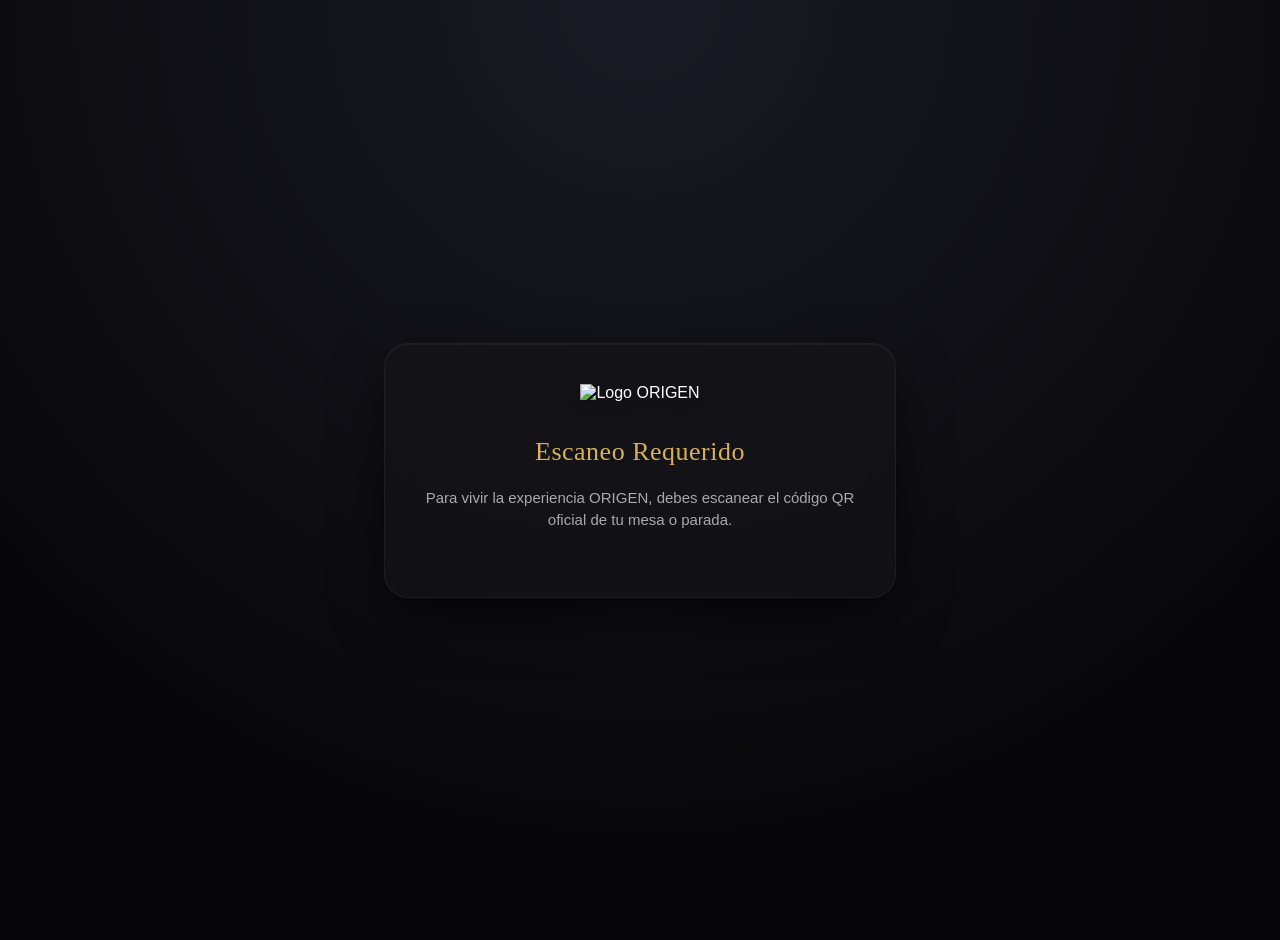
==== commit 03bbfc59: "Update index.html" ====
--- a/index.html
+++ b/index.html
@@ -2,14 +2,13 @@
 <html lang="es">
   <head>
     <meta charset="UTF-8">
-    <meta name="viewport" content="width=device-width, initial-scale=1.0">
+    <meta name="viewport" content="width=device-width, initial-scale=1.0, maximum-scale=1.0, user-scalable=no">
     <title>Experiencia ORIGEN</title>
     <style>
       /* --- ESTÉTICA PREMIUM & GLASSMORPHISM --- */
       body { 
         font-family: -apple-system, BlinkMacSystemFont, "Segoe UI", Roboto, sans-serif; 
         background: #060608;
-        /* Fondo con un sutil gradiente radial para darle profundidad */
         background: radial-gradient(circle at 50% 0%, #1a1a24 0%, #060608 80%);
         color: #ffffff;      
         text-align: center; 
@@ -22,7 +21,7 @@
       }
       
       .container { 
-        background: rgba(20, 20, 25, 0.7); /* Efecto cristal oscuro */
+        background: rgba(20, 20, 25, 0.7);
         backdrop-filter: blur(15px);
         -webkit-backdrop-filter: blur(15px);
         padding: 40px 30px; 
@@ -31,7 +30,6 @@
         width: 100%; 
         max-width: 450px; 
         border: 1px solid rgba(255, 255, 255, 0.05);
-        /* Animación suave de entrada */
         animation: fadeUp 0.6s cubic-bezier(0.16, 1, 0.3, 1) forwards;
       }
 
@@ -40,16 +38,35 @@
         100% { opacity: 1; transform: translateY(0); }
       }
       
-      /* Transiciones suaves entre pantallas */
-      .pantalla {
-        animation: fadeIn 0.4s ease-out forwards;
-      }
-      @keyframes fadeIn {
-        0% { opacity: 0; }
-        100% { opacity: 1; }
-      }
+      .pantalla { animation: fadeIn 0.4s ease-out forwards; }
+      @keyframes fadeIn { 0% { opacity: 0; } 100% { opacity: 1; } }
       
       .logo { width: 220px; margin-bottom: 25px; filter: drop-shadow(0 4px 6px rgba(0,0,0,0.3)); }
+
+      /* --- ANIMACIÓN DE CARGA (GLOW) --- */
+      .logo-glow {
+        width: 200px;
+        margin-bottom: 30px;
+        animation: pulseGlow 1.5s infinite alternate ease-in-out;
+      }
+      
+      @keyframes pulseGlow {
+        0% { filter: drop-shadow(0 0 5px rgba(223, 183, 99, 0.3)); transform: scale(1); }
+        100% { filter: drop-shadow(0 0 25px rgba(223, 183, 99, 0.9)); transform: scale(1.05); }
+      }
+
+      .spinner-text {
+        color: #d8b05c;
+        font-size: 15px;
+        letter-spacing: 3px;
+        text-transform: uppercase;
+        animation: blink 1.5s infinite;
+      }
+
+      @keyframes blink {
+        0%, 100% { opacity: 0.4; }
+        50% { opacity: 1; }
+      }
 
       h3 {
         font-family: 'Georgia', serif;
@@ -59,6 +76,7 @@
         letter-spacing: 0.5px;
       }
       
+      /* --- BOTONES PRINCIPALES --- */
       .btn { 
         display: block; 
         width: 100%; 
@@ -70,18 +88,33 @@
         font-weight: 600; 
         background: linear-gradient(135deg, #dfb763 0%, #c29543 100%); 
         color: #0b0b0e; 
-        transition: all 0.3s ease;
+        transition: transform 0.1s ease, box-shadow 0.3s ease; 
         text-decoration: none;
         font-size: 16px;
         box-sizing: border-box;
         box-shadow: 0 4px 15px rgba(223, 183, 99, 0.2);
-      }
-      .btn:hover { 
-        background: linear-gradient(135deg, #ecd189 0%, #d6a751 100%); 
-        transform: translateY(-2px);
-        box-shadow: 0 6px 20px rgba(223, 183, 99, 0.3);
-      }
-      .btn:disabled { opacity: 0.6; cursor: not-allowed; transform: none; box-shadow: none; }
+        -webkit-tap-highlight-color: transparent; 
+      }
+      
+      .btn:active { transform: scale(0.96); box-shadow: 0 2px 5px rgba(223, 183, 99, 0.1); }
+      .btn:disabled { opacity: 0.6; pointer-events: none; }
+      
+      /* --- BOTONES DE TRIVIA --- */
+      .btn-opcion {
+        background: rgba(255,255,255,0.03);
+        color: #e0e0e0;
+        border: 1px solid rgba(255,255,255,0.08);
+        font-weight: normal;
+        box-shadow: none;
+        text-align: left; 
+        padding: 18px 20px;
+        display: flex;
+        align-items: center;
+        gap: 15px;
+        margin-bottom: 12px;
+      }
+      .btn-opcion:active { background: rgba(255,255,255,0.08); border-color: #d8b05c; }
+      .letra-opcion { color: #d8b05c; font-weight: bold; font-size: 18px; min-width: 25px; }
       
       input { 
         width: 100%; 
@@ -103,12 +136,19 @@
       .premios-grid { display: flex; justify-content: center; gap: 15px; flex-wrap: wrap; margin: 25px 0; }
       .premio-img { 
         width: 110px; height: 110px; object-fit: cover; border-radius: 14px; 
-        cursor: pointer; border: 2px solid transparent; 
-        transition: all 0.3s ease; background-color: rgba(0,0,0,0.5);
+        border: 2px solid transparent; 
+        transition: transform 0.1s ease, border-color 0.3s ease; 
+        background-color: rgba(0,0,0,0.5);
         box-shadow: 0 4px 10px rgba(0,0,0,0.3);
-      }
-      .premio-img:hover { border-color: #d8b05c; transform: scale(1.08); box-shadow: 0 8px 20px rgba(216, 176, 92, 0.3); }
+        -webkit-tap-highlight-color: transparent;
+      }
+      .premio-img:active { transform: scale(0.92); border-color: #d8b05c; }
+      
       .premio-final { width: 220px; height: 220px; object-fit: cover; border-radius: 24px; margin: 20px auto; display: block; border: 4px solid #d8b05c; box-shadow: 0 10px 30px rgba(0,0,0,0.5); }
+      
+      /* --- BARRA DE PROGRESO --- */
+      .progress-container { width: 100%; background: rgba(255,255,255,0.1); border-radius: 10px; height: 6px; margin-bottom: 25px; overflow: hidden; }
+      .progress-bar { height: 100%; background: linear-gradient(135deg, #dfb763 0%, #c29543 100%); width: 0%; transition: width 0.5s ease-out; }
       
       .msg { color: #ff5252; font-weight: 500; margin-bottom: 15px; min-height: 20px; }
       .oculto { display: none !important; }
@@ -121,12 +161,18 @@
       <!-- PANTALLA 1: LOGIN -->
       <div id="pantalla-login" class="pantalla">
         <img src="https://res.cloudinary.com/f8l7nucq/image/upload/v1784049017/Origen_logo_p1hlex.png" class="logo" alt="Logo ORIGEN">
-        <h3>Acceso</h3>
+        <h3 id="titulo-login">Acceso</h3>
         <input type="text" id="clave" placeholder="Ingresa tu código...">
         <div id="msg" class="msg"></div>
         <button class="btn" id="btn-acceder" onclick="iniciar()">Acceder</button>
       </div>
 
+      <!-- PANTALLA 1.5: CARGA (GLOW) -->
+      <div id="pantalla-carga" class="pantalla oculto">
+        <img src="https://res.cloudinary.com/f8l7nucq/image/upload/v1784049017/Origen_logo_p1hlex.png" class="logo-glow" alt="Cargando ORIGEN">
+        <div class="spinner-text">Validando acceso...</div>
+      </div>
+
       <!-- PANTALLA 2: REPRODUCTOR DE VIDEO -->
       <div id="pantalla-video" class="pantalla oculto">
         <div id="video-container"></div>
@@ -135,13 +181,14 @@
       <!-- PANTALLA 3: INSTRUCCIONES -->
       <div id="pantalla-instrucciones" class="pantalla oculto">
         <img src="https://res.cloudinary.com/f8l7nucq/image/upload/v1784049017/Origen_logo_p1hlex.png" class="logo" style="width:150px; margin-bottom:15px;" alt="Logo ORIGEN">
-        <h3>¡Trivia!</h3>
+        <h3 style="color: #d8b05c;">¡Trivia!</h3>
         <p style="color: #aaa; margin-bottom: 25px;">Si acertás todas las preguntas, tenés un premio.</p>
         <button class="btn" onclick="mostrarTrivia()">Comenzar Trivia</button>
       </div>
 
       <!-- PANTALLA 4: TRIVIA -->
       <div id="pantalla-trivia" class="pantalla oculto">
+        <div class="progress-container"><div id="progress-bar" class="progress-bar"></div></div>
         <h3 id="pregunta-texto" style="font-size: 20px; line-height: 1.4; margin-bottom: 30px;"></h3>
         <div id="opciones-botones"></div>
       </div>
@@ -169,60 +216,81 @@
       <div id="pantalla-final" class="pantalla oculto">
         <h3 id="texto-final" style="color: #d8b05c;"></h3>
         <img id="img-final" src="" class="premio-final" alt="Tu Premio">
-        <a id="btn-descarga" href="" download="Premio_Origen.jpg" class="btn">Descargar Premio</a>
+        <a id="btn-descarga" href="" download="Premio_Origen.jpg" class="btn">Preparando premio...</a>
       </div>
 
     </div>
 
     <script>
       // ==========================================
-      // PEGA AQUÍ LA URL DE TU APPS SCRIPT (PASO 1)
+      // PEGA AQUÍ LA URL NUEVA DE TU APPS SCRIPT
       const API_URL = "https://script.google.com/macros/s/AKfycbwvX-iISjkAofxKTCSR_6LVu9ZsXHaSjZPMLNSw-epxxAtiqOORxOZORAgeB-w2MUpJtw/exec";
       // ==========================================
 
       var preguntas = []; var indice = 0; var aciertos = 0; var clave = "";
 
-      // Capturar parámetros de la URL de GitHub (ej: ?parada=1&modo=trivia)
       const urlParams = new URLSearchParams(window.location.search);
       const urlParada = urlParams.get('parada') || "";
       const urlModo = urlParams.get('modo') || "";
 
+      window.addEventListener('DOMContentLoaded', () => {
+        if (urlParada === "" && urlModo === "") {
+          document.getElementById('pantalla-login').innerHTML = `
+            <img src="https://res.cloudinary.com/f8l7nucq/image/upload/v1784049017/Origen_logo_p1hlex.png" class="logo" alt="Logo ORIGEN">
+            <h3 style="color: #d8b05c; margin-top: 10px;">Escaneo Requerido</h3>
+            <p style="color: #aaa; margin-bottom: 25px; font-size: 15px; line-height: 1.5;">Para vivir la experiencia ORIGEN, debes escanear el código QR oficial de tu mesa o parada.</p>
+          `;
+        }
+      });
+
+      function vibrar(ms) {
+        if (navigator.vibrate) navigator.vibrate(ms);
+      }
+
       function mostrar(id) {
         document.querySelectorAll('.container > div').forEach(div => div.classList.add('oculto'));
         document.getElementById(id).classList.remove('oculto');
       }
 
-      // Conexión segura con Apps Script mediante fetch
       async function peticionAPI(datos) {
         try {
           const respuesta = await fetch(API_URL, {
             method: 'POST',
             body: JSON.stringify(datos),
-            headers: { 'Content-Type': 'text/plain;charset=utf-8' } // text/plain evita bloqueos CORS
+            headers: { 'Content-Type': 'text/plain;charset=utf-8' }
           });
           return await respuesta.json();
         } catch (e) {
-          return { error: "Error de conexión. Intenta de nuevo." };
+          return { error: "Error de conexión con el servidor. Intenta de nuevo." };
         }
       }
 
       async function iniciar() {
+        vibrar(30);
         clave = document.getElementById('clave').value;
-        if(clave.trim() === "") { document.getElementById('msg').innerText = "Ingresa tu código."; return; }
-        
-        document.getElementById('msg').style.color = "#d8b05c";
-        document.getElementById('msg').innerText = "Validando...";
-        document.getElementById('btn-acceder').disabled = true;
-
-        // Llamamos al backend
-        const res = await peticionAPI({ accion: "validarClave", clave: clave, parada: urlParada, modo: urlModo });
-        
-        document.getElementById('btn-acceder').disabled = false;
+        if(clave.trim() === "") { 
+          document.getElementById('msg').innerText = "Ingresa tu código."; 
+          return; 
+        }
+        
+        // Limpiamos mensajes anteriores y mostramos la pantalla de carga animada
+        document.getElementById('msg').innerText = "";
+        mostrar('pantalla-carga');
+
+        // Promise.all permite esperar la respuesta de la base de datos Y además un mínimo de 1.5 segundos
+        // Esto asegura que la animación de carga premium siempre se vea fluida.
+        const [res] = await Promise.all([
+          peticionAPI({ accion: "validarClave", clave: clave, parada: urlParada, modo: urlModo }),
+          new Promise(resolve => setTimeout(resolve, 1500))
+        ]);
+        
         render(res);
       }
 
       function render(res) {
         if (res.error) {
+          vibrar([50, 50, 50]);
+          mostrar('pantalla-login'); // Volvemos al login si el código está mal
           document.getElementById('msg').style.color = "#ff5252";
           document.getElementById('msg').innerText = res.error;
           return;
@@ -233,7 +301,7 @@
           var urlVideo = esIphone ? (res.urlIphone || res.url) : res.url;
 
           document.getElementById('video-container').innerHTML = `
-            <h3>${res.lugar}</h3>
+            <h3 style="color: #d8b05c; text-transform: uppercase; font-size: 22px;">${res.lugar}</h3>
             <div style='border-radius:18px; overflow:hidden; background:#000; margin-bottom:20px; box-shadow: 0 10px 20px rgba(0,0,0,0.5);'>
               <video src='${urlVideo}' controls controlsList="nodownload" oncontextmenu="return false;" playsinline webkit-playsinline preload="metadata" width='100%'></video>
             </div>`;
@@ -247,31 +315,51 @@
 
       function mostrarTrivia() {
         mostrar('pantalla-trivia');
+        
+        var porcentaje = (indice / preguntas.length) * 100;
+        document.getElementById('progress-bar').style.width = porcentaje + "%";
+
         var p = preguntas[indice];
-        document.getElementById('pregunta-texto').innerText = p.pregunta;
+        
+        var preguntaHTML = p.pregunta;
+        var partes = p.pregunta.split(':');
+        if (partes.length > 1) {
+           preguntaHTML = "<span style='color: #d8b05c;'>" + partes[0] + ":</span>" + partes.slice(1).join(':');
+        }
+
+        document.getElementById('pregunta-texto').innerHTML = preguntaHTML;
+        
         document.getElementById('opciones-botones').innerHTML =
-          "<button class='btn' style='background: rgba(255,255,255,0.05); color: #fff; border: 1px solid rgba(255,255,255,0.1); font-weight: normal; box-shadow: none;' onclick='evaluar(this, \"A\",\""+p.correct+"\")'>A) " + p.A + "</button>" +
-          "<button class='btn' style='background: rgba(255,255,255,0.05); color: #fff; border: 1px solid rgba(255,255,255,0.1); font-weight: normal; box-shadow: none;' onclick='evaluar(this, \"B\",\""+p.correct+"\")'>B) " + p.B + "</button>" +
-          "<button class='btn' style='background: rgba(255,255,255,0.05); color: #fff; border: 1px solid rgba(255,255,255,0.1); font-weight: normal; box-shadow: none;' onclick='evaluar(this, \"C\",\""+p.correct+"\")'>C) " + p.C + "</button>";
+          "<button class='btn btn-opcion' onclick='evaluar(this, \"A\",\""+p.correct+"\")'><span class='letra-opcion'>A)</span> " + p.A + "</button>" +
+          "<button class='btn btn-opcion' onclick='evaluar(this, \"B\",\""+p.correct+"\")'><span class='letra-opcion'>B)</span> " + p.B + "</button>" +
+          "<button class='btn btn-opcion' onclick='evaluar(this, \"C\",\""+p.correct+"\")'><span class='letra-opcion'>C)</span> " + p.C + "</button>";
       }
 
       function evaluar(btn, opc, correct) {
+        vibrar(40); 
         var btns = document.getElementById('opciones-botones').querySelectorAll('.btn');
         btns.forEach(b => b.disabled = true);
         
         if (opc == correct) {
           aciertos++;
-          btn.style.background = "#27ae60";
+          btn.style.background = "rgba(39, 174, 96, 0.2)";
           btn.style.borderColor = "#27ae60";
+          btn.querySelector('.letra-opcion').style.color = "#27ae60";
         } else {
-          btn.style.background = "#e74c3c";
+          vibrar([40, 50, 40]); 
+          btn.style.background = "rgba(231, 76, 60, 0.2)";
           btn.style.borderColor = "#e74c3c";
+          btn.querySelector('.letra-opcion').style.color = "#e74c3c";
         }
         
         setTimeout(function() {
           indice++;
-          if (indice < preguntas.length) mostrarTrivia();
-          else mostrarSelector();
+          if (indice < preguntas.length) {
+            mostrarTrivia();
+          } else {
+            document.getElementById('progress-bar').style.width = "100%";
+            setTimeout(mostrarSelector, 600);
+          }
         }, 1000);
       }
 
@@ -286,11 +374,55 @@
       }
 
       function finalizar(premio, url) {
+        vibrar(40);
         peticionAPI({ accion: "guardarResultado", usuario: clave, aciertos: aciertos, premio: premio });
         mostrar('pantalla-final');
         document.getElementById('texto-final').innerText = "¡Has seleccionado: " + premio + "!";
         document.getElementById('img-final').src = url;
-        document.getElementById('btn-descarga').href = url;
+        
+        generarImagenConVencimiento(url);
+      }
+
+      function generarImagenConVencimiento(urlOriginal) {
+        const btnDescarga = document.getElementById('btn-descarga');
+        const canvas = document.createElement('canvas');
+        const ctx = canvas.getContext('2d');
+        const img = new Image();
+        
+        img.crossOrigin = "Anonymous";
+        
+        img.onload = function() {
+          canvas.width = img.width;
+          canvas.height = img.height;
+          ctx.drawImage(img, 0, 0);
+          
+          const altoZocalo = Math.max(50, canvas.height * 0.12);
+          ctx.fillStyle = "rgba(0, 0, 0, 0.8)";
+          ctx.fillRect(0, canvas.height - altoZocalo, canvas.width, altoZocalo);
+          
+          const fecha = new Date();
+          fecha.setMonth(fecha.getMonth() + 1);
+          const fechaStr = fecha.toLocaleDateString('es-UY');
+          
+          const tamañoLetra = Math.max(16, canvas.width * 0.035);
+          ctx.font = `bold ${tamañoLetra}px sans-serif`;
+          ctx.fillStyle = "#dfb763";
+          ctx.textAlign = "center";
+          ctx.textBaseline = "middle";
+          
+          ctx.fillText(`VÁLIDO HASTA: ${fechaStr}`, canvas.width / 2, canvas.height - (altoZocalo / 2));
+          
+          const dataURL = canvas.toDataURL("image/jpeg", 0.9);
+          btnDescarga.href = dataURL;
+          btnDescarga.innerText = "Descargar Premio";
+        };
+        
+        img.onerror = function() {
+          btnDescarga.href = urlOriginal;
+          btnDescarga.innerText = "Descargar Premio";
+        };
+        
+        img.src = urlOriginal;
       }
     </script>
   </body>
